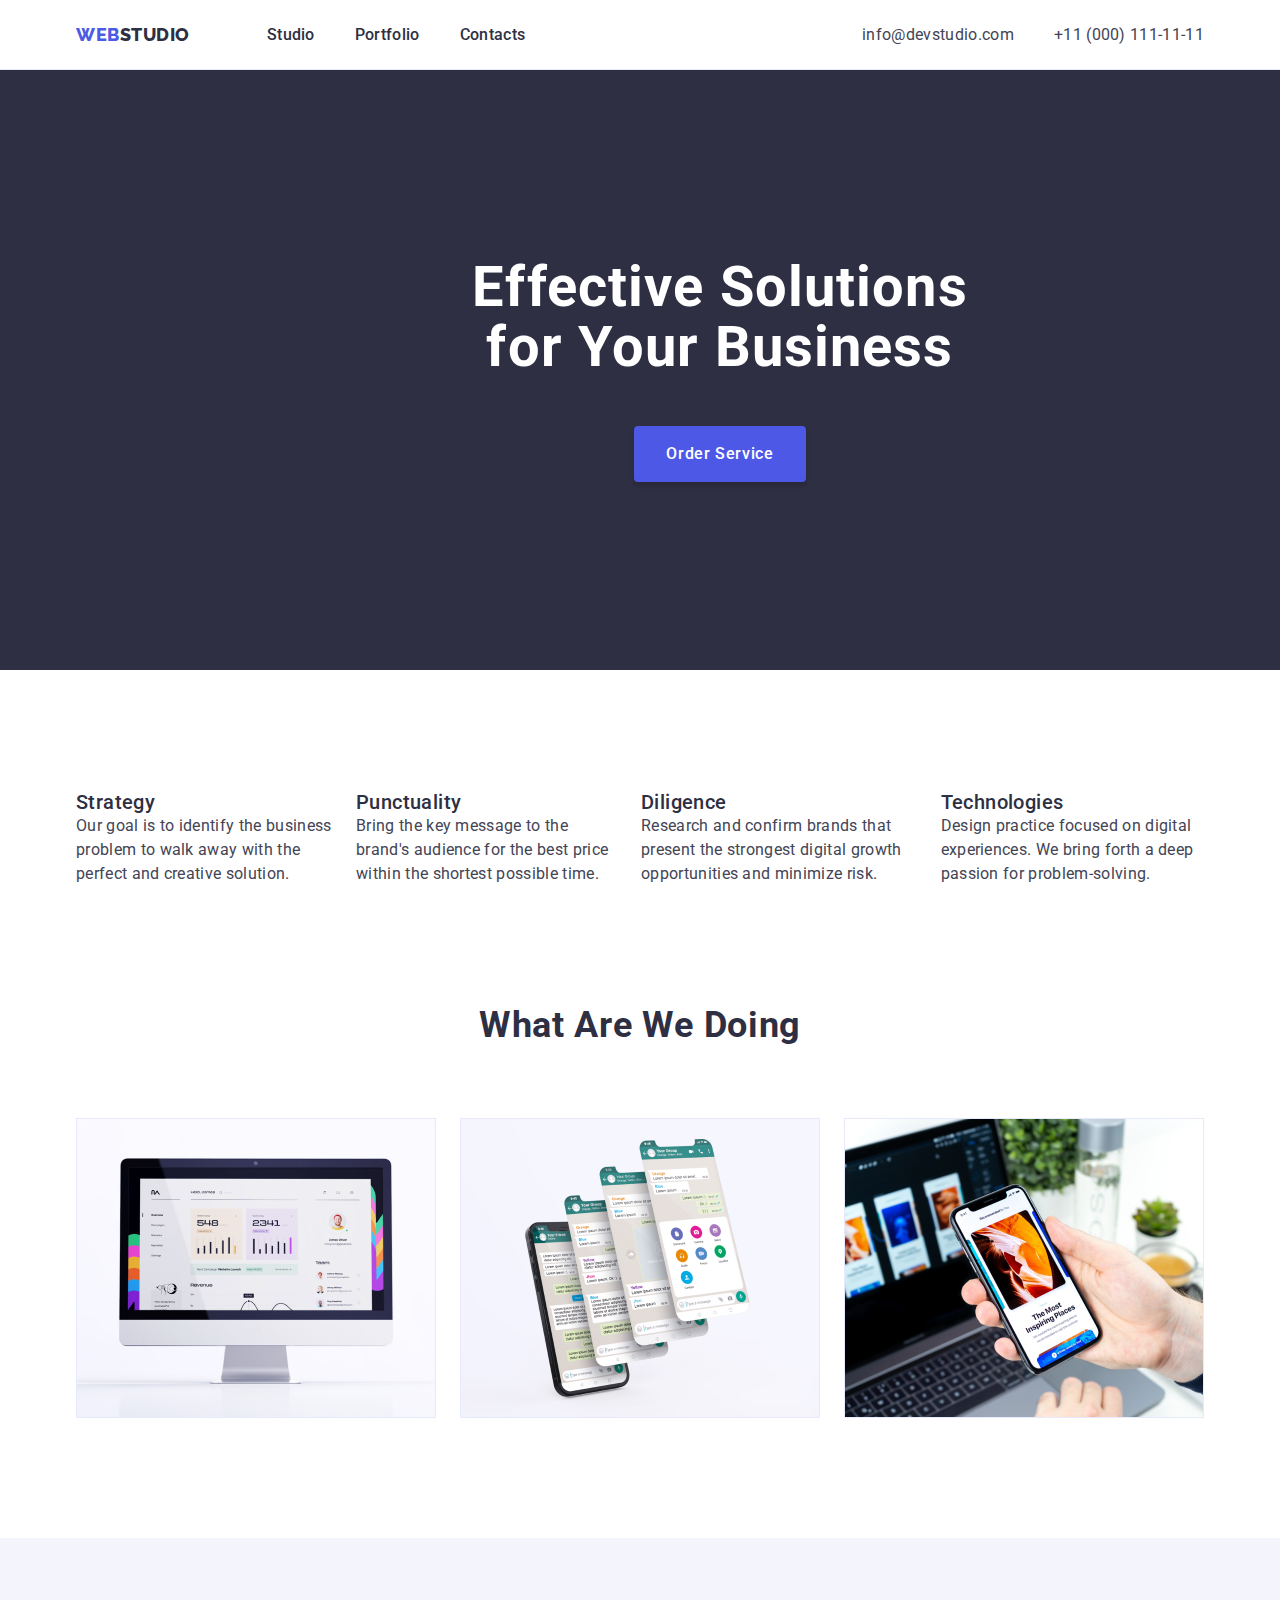
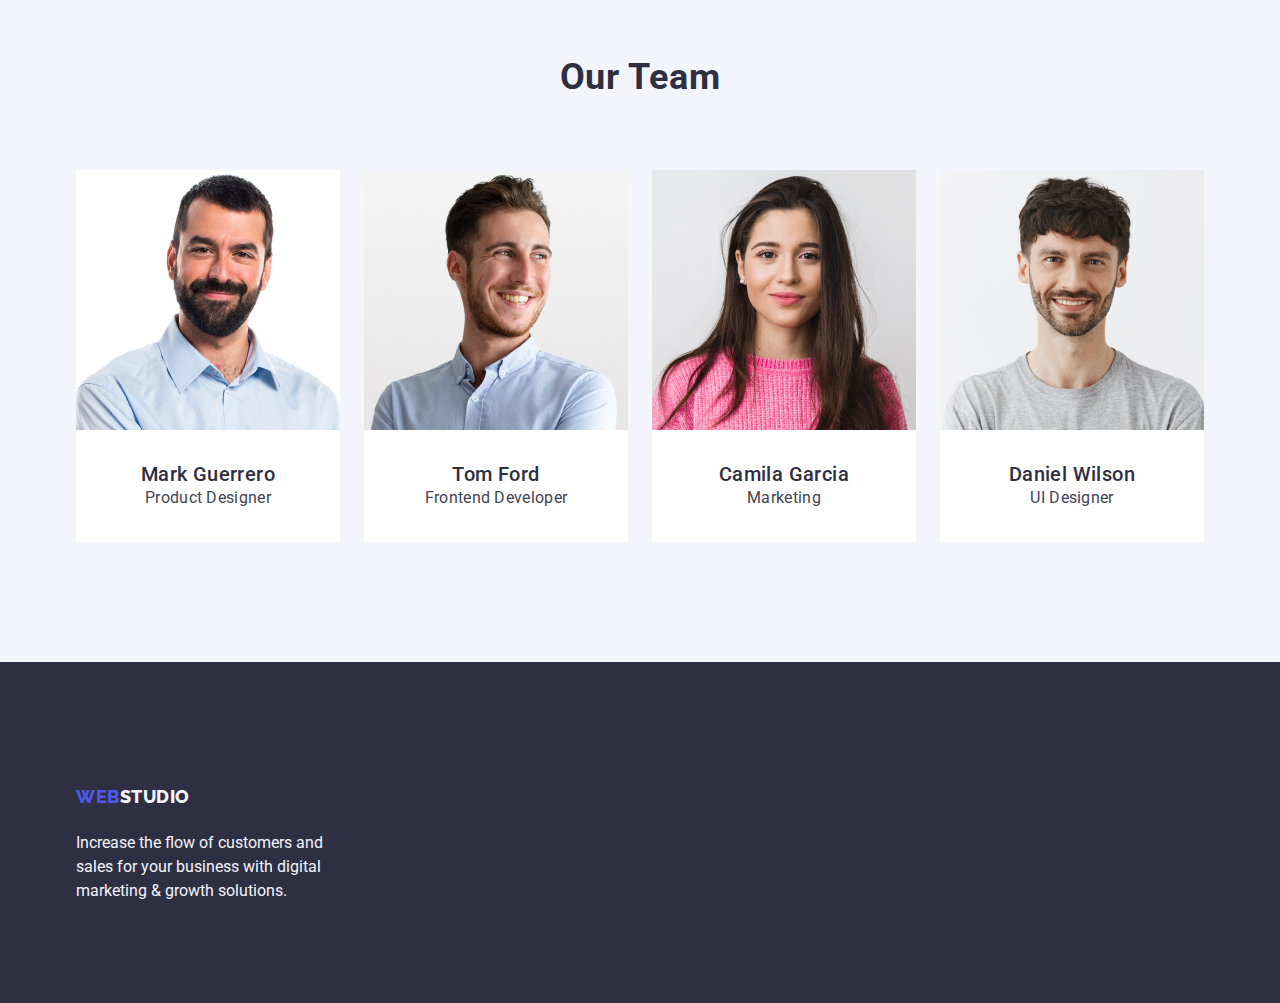
==== index.html @ 8689a5c1 "Initial commit" ====
<!DOCTYPE html>
<html lang="en">
  <head>
    <meta charset="UTF-8" />
    <meta http-equiv="X-UA-Compatible" content="IE=edge" />
    <meta name="viewport" content="width=device-width, initial-scale=1.0" />
    <title>Studio</title>
    <link
      rel="stylesheet"
      href="https://cdn.jsdelivr.net/npm/modern-normalize@1.1.0/modern-normalize.min.css"
    />
    <link rel="stylesheet" href="./css/styles.css" />
    <link rel="preconnect" href="https://fonts.googleapis.com" />
    <link rel="preconnect" href="https://fonts.gstatic.com" crossorigin />
    <link
      href="https://fonts.googleapis.com/css2?family=Raleway:wght@800&family=Roboto:wght@400;500;700;900&display=swap"
      rel="stylesheet"
    />
    <link
      rel="stylesheet"
      href="https://cdn.jsdelivr.net/npm/modern-normalize@1.1.0/modern-normalize.min.css"
    />
  </head>
  <body class="page">
    <!-- Хедер -->
    <header class="header">
      <div class="container page-header-container">
        <nav class="nav">
          <a class="logo link" href="./index.html">Web<span>Studio</span></a>

          <ul class="menu list">
            <li class="menu-item">
              <a class="link" href="./index.html">Studio</a>
            </li>
            <li class="menu-item">
              <a class="link" href="./portfolio.html">Portfolio</a>
            </li>
            <li class="menu-item">
              <a class="link" href="">Contacts</a>
            </li>
          </ul>
        </nav>

        <address class="address">
          <ul class="list address-list">
            <li class="address-link">
              <a class="link" href="mailto:info@devstudio.com"
                >info@devstudio.com</a
              >
            </li>
            <li class="address-link">
              <a class="link" href="tel:+110001111111">+11 (000) 111-11-11</a>
            </li>
          </ul>
        </address>
      </div>
    </header>

    <main>
      <!-- Герой -->
      <section class="hero">
        <div class="container">
          <h1 class="title hero-title">
            Effective Solutions for Your Business
          </h1>
          <button class="btn-hero" type="button">Order Service</button>
        </div>
      </section>
      <!-- мета та можливості -->
      <section class="description section">
        <div class="container">
          <h2 class="description-title" hidden>description site</h2>
          <ul class="list description-list">
            <li class="description-item">
              <h3 class="description-subtitle">Strategy</h3>
              <p class="description-text">
                Our goal is to identify the business problem to walk away with
                the perfect and creative solution.
              </p>
            </li>
            <li class="description-item">
              <h3 class="description-subtitle">Punctuality</h3>
              <p class="description-text">
                Bring the key message to the brand's audience for the best price
                within the shortest possible time.
              </p>
            </li>
            <li class="description-item">
              <h3 class="description-subtitle">Diligence</h3>
              <p class="description-text">
                Research and confirm brands that present the strongest digital
                growth opportunities and minimize risk.
              </p>
            </li>
            <li class="description-item">
              <h3 class="description-subtitle">Technologies</h3>
              <p class="description-text">
                Design practice focused on digital experiences. We bring forth a
                deep passion for problem-solving.
              </p>
            </li>
          </ul>
        </div>
      </section>
      <!-- Що робить сайт -->
      <section class="features section">
        <div class="container">
          <h2 class="features-title">What are we doing</h2>
          <ul class="features-list list">
            <li class="features-item">
              <img
                src="./images/Rectangle71.jpg"
                alt="Rectangle71"
                width="360"
                height="300"
              />
            </li>
            <li class="features-item">
              <img
                src="./images/Rectangle71(1).jpg"
                alt="Rectangle71(1)"
                width="360"
                height="300"
              />
            </li>
            <li class="features-item">
              <img
                src="./images/Rectangle71(2).jpg"
                alt="Rectangle71(2)"
                width="360"
                height="300"
              />
            </li>
          </ul>
        </div>
      </section>
      <!-- команда -->
      <section class="team section">
        <div class="container">
          <h2 class="team-title">Our Team</h2>
          <ul class="team-list list">
            <li class="team-item">
              <img src="./images/img.jpg" alt="img" width="264" height="260" />
              <div class="inner-team">
                <h3 class="team-subtitle">Mark Guerrero</h3>
                <p class="team-text">Product Designer</p>
              </div>
            </li>
            <li class="team-item">
              <img
                src="./images/img(1).jpg"
                alt="img(1)"
                width="264"
                height="260"
              />
              <div class="inner-team">
                <h3 class="team-subtitle">Tom Ford</h3>
                <p class="team-text">Frontend Developer</p>
              </div>
            </li>
            <li class="team-item">
              <img
                src="./images/img(2).jpg"
                alt="img(2)"
                width="264"
                height="260"
              />
              <div class="inner-team">
                <h3 class="team-subtitle">Camila Garcia</h3>
                <p class="team-text">Marketing</p>
              </div>
            </li>
            <li class="team-item">
              <img
                src="./images/img(3).jpg"
                alt="img(3)"
                width="264"
                height="260"
              />
              <div class="inner-team">
                <h3 class="team-subtitle">Daniel Wilson</h3>
                <p class="team-text">UI Designer</p>
              </div>
            </li>
          </ul>
        </div>
      </section>
    </main>
    <!-- Футер -->
    <footer class="footer">
      <div class="container">
        <a href="./index.html" class="link logo"
          >Web<span class="logo-span">Studio</span></a
        >
        <p class="footer-text">
          Increase the flow of customers and sales for your business with
          digital marketing & growth solutions.
        </p>
      </div>
    </footer>
  </body>
</html>
---- css/styles.css ----
:root {
--IRIS: #4D5AE5 ;
--OCEAN: #404BBF ;
--NAVY-BLUE: #2E2F42 ;
--GREEN: #31D0AA ;
--SLATE: #434455 ;
--LIGHT-SLATE: #8E8F99 ;
--cornflower: #E7E9FC ;
--CLOUD: #F4F4FD ;
--GREY: #2E2F42 ;
--WHITE: #FFFFFF ;
--Dairy: #FCFCFC ;
--background-color: #E5E5E5;
}
h1,
h2,
h3,
h4,
p{
margin-top: 0;
margin-bottom: 0;
}
ol,ul {
    margin-top: 0;
    margin-bottom: 0;
    padding-left: 0;
}
img{
    display: block;
}
.list {
    list-style: none;
}
.link {
    text-decoration: none;
}
.page {
    background-color: #E5E5E5;
    font-family: "Roboto", sans-serif;
    color: var(--SLATE)
    
}
a {
    text-decoration: none
}
button {
    cursor: pointer;
}
.container {
    width: 1158px;
    margin-left: auto;
    margin-right: auto;
    padding-left: 15px;
    padding-right: 15px;
}

/*------------------- Хедер---------------------------- */
.page-header-container {
display: flex;
align-items: center;

}
.header {
    background-color: var(--WHITE);
}

.logo {
margin-right: 77px;
padding-top: 24px;
padding-bottom: 24px;

    color: var(--IRIS);
    font-family: "Raleway", sans-serif ;
    font-weight: 800 ;
    font-size: 18px ;
    line-height: 1.17 ;
    letter-spacing: 0.03em ;
    text-transform: uppercase ;
    text-decoration: none;    
}
.logo > span {
    color: var(--NAVY-BLUE)
}
.header {
    border-bottom-width: 1px;
        border-bottom-style: solid;
        border-bottom-color: hsla(234, 78%, 95%, 1);
}

/*---------------------Nav-------------------------- */ 

.nav {
display: flex;
align-items: center;
}
.nav > .list .link {
    font-weight: 500 ;
    font-size: 16px ;
    line-height: 1.5 ;
    letter-spacing: 0.02em ;
    color: var(--NAVY-BLUE) ;
} 


.nav > .list .link:hover,
.nav > .list .link:focus {
    color: var(--OCEAN);
}
.menu {
    display: flex;
}
.menu-item:not(:first-child) {
margin-left: 40px;
}
/*----------------------- ADRESS ------------------*/
.address {
    font-style: normal;
   
}
.address > .list {
    display: flex;
}

.address-list .link:hover,
.address-list .link:focus {
    color: var(--OCEAN);
}
.address-list .link {
font-size: 16px ;
line-height: 1.5 ;
letter-spacing: 0.02em ;
color: var(--SLATE);
}
.address {
    margin-left: auto;
}
.address-link:not(:last-child) {
    margin-right: 40px;
}
/* ---------------------------MAIN ---------------------*/
.hero {
    background-color: var(--WHITE) ;
    color: var(--WHITE) ; 
}
.hero > .container {
    display: flex;
flex-direction: column;
width: 1440px;
    height: 600px;
    padding-bottom: 188px;
    padding-top: 188px;
    background-color: var(--NAVY-BLUE)
}
.hero-title {
    font-size: 56px ;
    line-height: 1.07 ; 
    text-align: center ;
    letter-spacing: 0.02em
}

.btn-hero {
border-radius: 4px;
padding: 16px 32px;

    font-weight: 500 ;
    font-size: 16px ;
    line-height: 1.5 ;
    letter-spacing: 0.04em ;
    color: var(--WHITE);
    background-color: hsla(235, 75%, 60%, 1);
    box-shadow: 0px 4px 4px rgba(0, 0, 0, 0.15);
border: none;
}


.btn-hero:hover,
.btn-hero:focus {
   background-color: var(--OCEAN);
}

.btn-hero {
    margin-right: auto;
    margin-left: auto;
    margin-top: 48px ;
    /* margin-bottom: 188px;
     */
}
.title {
    margin-right: auto;
        margin-left: auto;
        width: 496px;
} 
/* ------------------description -----------------------*/
.description, .features {
    background-color: var(--WHITE);
}
.description-subtitle {
    font-weight: 500 ;
    font-size: 20px ;
    line-height: 1.2 ;
    letter-spacing: 0.02em ;
    color: var(--GREY);
}
.description-text {
    letter-spacing: 0.02em ;
    font-size: 16px;
    line-height: 1.5;
    color: var(--SLATE);
}
.description > .container {
    display: flex;
}

.description-list {
    display: flex;
}
.description-item:not(:last-child) {
    margin-right: 24px;
}
.description{
    padding-top: 120px;
}
/* ----------------------------features --------------------*/
.features-title, .team-title {
    text-align: center ;
    font-size: 36px ;
    line-height: 1.11 ;
    letter-spacing: 0.02em ;
    text-transform: capitalize ;
    color: var(--GREY);
}

.features-title {
    margin-bottom: 72px;
}
.features-item:not(:last-child) {
    margin-right: 24px;
}
.features-list {
    display: flex;
}
.features {
    padding-top: 120px;
        padding-bottom: 120px;
}
/* -------------------------Team ---------------------------*/
.team {
    background-color: var(--CLOUD);
}
.team-subtitle {
    font-weight: 500 ;
    font-size: 20px ;
    line-height: 1.2 ;
    letter-spacing: 0.02em ;
    color: var(--GREY);
}
.team-text {
    letter-spacing: 0.02em;
    font-size: 16px;
    line-height: 1.5;
color: var(--SLATE);
}

.team-list {
    display: flex;
    justify-content: space-between;
    flex-wrap: wrap;
}

.team-title {
    margin-bottom: 72px;
}
.team-list {
 
}

.team-item {
    background-color: var(--WHITE);
}
.team-subtitle, .team-text {
    text-align: center;
}
.team {
    padding-top: 120px;
        padding-bottom: 120px;        
}
.inner-team {
    display: flex;
    flex-direction: column;
    margin: 32px 16px;
}
/*------------------------- Footer----------------------- */    
.footer {
    background-color: var(--NAVY-BLUE)
}
.footer span {
    color: #F4F4FD;
}
.footer-text {
   
    font-size: 16px;
        line-height: 1.5;
        color: #F4F4FD ;
}
.footer > .container {
    display: flex;
    flex-direction: column;
   padding-top: 100px;
   padding-bottom: 100px;
    
}
.footer-text {
    width: 264px;
}

/* ------------------PROJECT PORTFOLIO -------------------*/
.filter-list {
    list-style: none;
    font-family: "Roboto", sans-serif ;
    font-weight: 500 ;
    font-size: 16px ;
    line-height: 1.5 ;
    letter-spacing: 0.04em ;
    color:var(--IRIS) ;
    
}
.project {
    background-color:var(--WHITE);
}
.btn-filter {
    font-weight: 500;
    font-size: 16px;
    line-height: 1.5;
    letter-spacing: 0.04em;
    color: var(--IRIS);

    padding: 12px 24px;
    border-radius: 4px;
    background-color: hsla(240, 69%, 97%, 1);
    border: 1px solid hsla(234, 78%, 95%, 1);
}
.btn-filter:hover,
.btn-filter:focus{
    background-color: var(--OCEAN);
    color: var(--WHITE);
}
.project-link {
    text-decoration: none
}
.project-title {
font-weight: 500 ;
font-size: 20px ;
line-height: 1.2 ;
letter-spacing: 0.02em ;
color: var(--NAVY-BLUE);
}
.project-text {
    font-size: 16px ;
    line-height: 1.5 ;
    letter-spacing: 0.02em ;
    color: var(--SLATE);
}   
.project {
    padding-bottom: 120px;
}
/* -----------------PROJECT-LIST-FLEX--------------- */
.project-list {
    display: flex;
    flex-wrap: wrap;
    row-gap: 48px;
    column-gap: 24px;
}

.inner-project-card {
    display: flex;
    flex-direction: column;
    margin-top: 32px;
    margin-bottom: 32px;
}

.project-title {
    margin-bottom: 8px;
}
/* -----------------BTN-FILTER-FLEX--------------- */
.btn-list {
    display: flex;
justify-content: center ;
margin-bottom: 92px;
}
.btn-list-item:not(:last-child) {
    margin-right: 24px;
}

.project {
    padding-top: 96px;
}
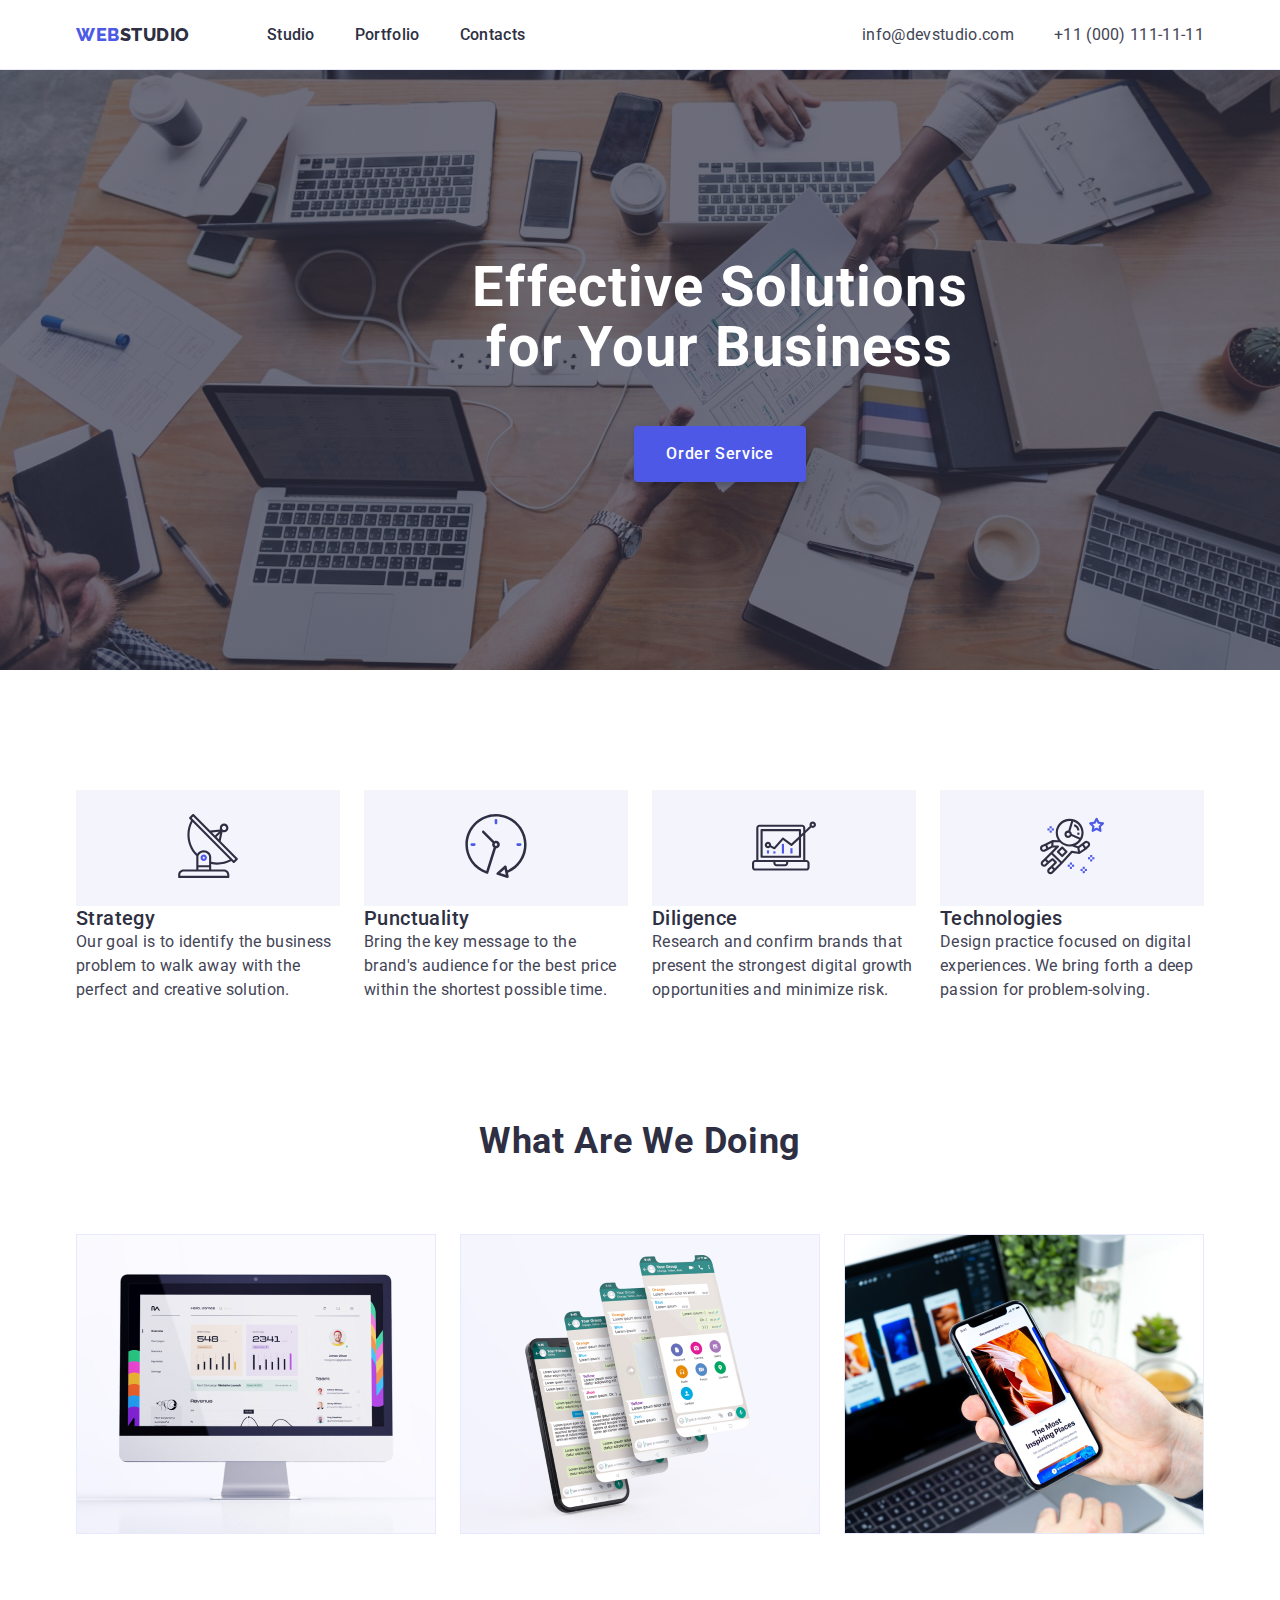
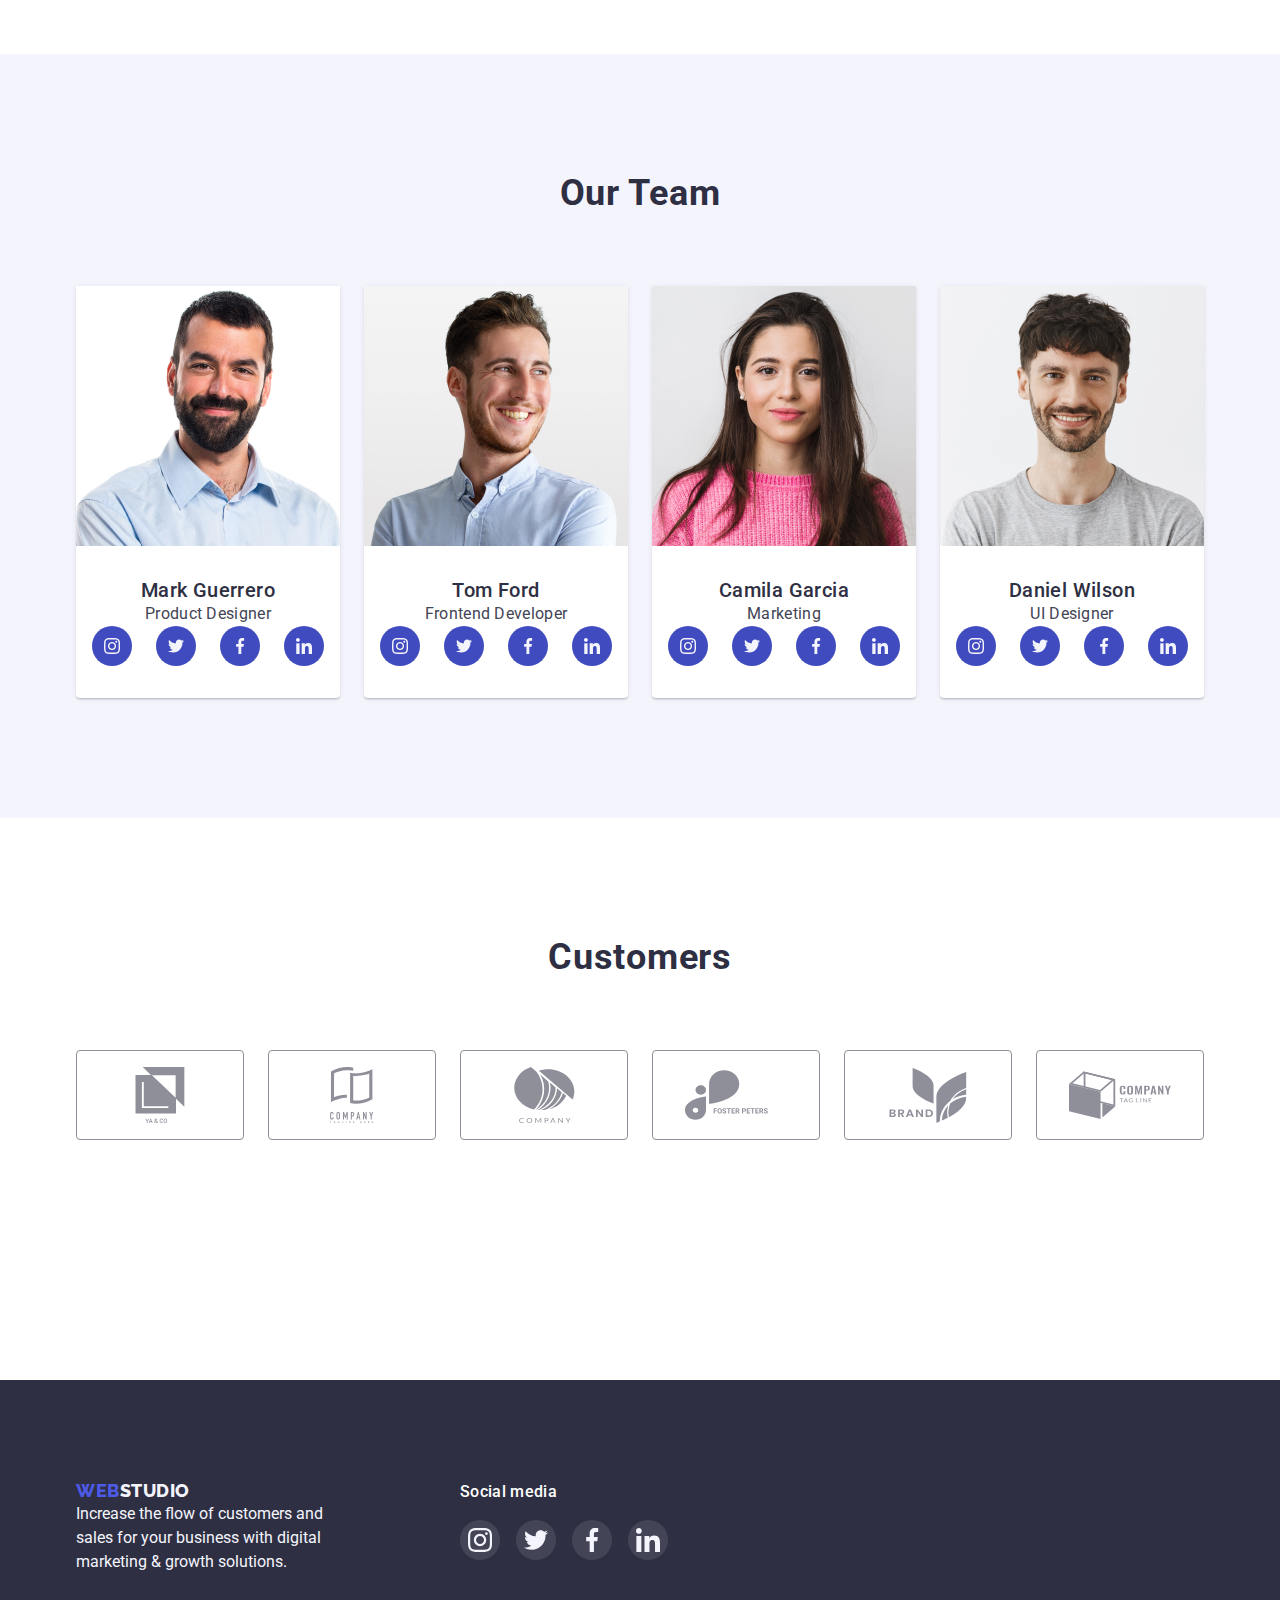
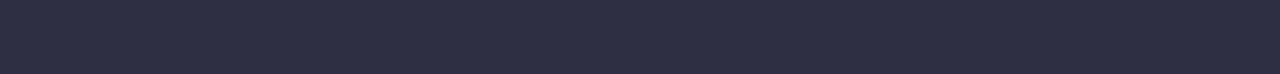
==== commit 07437361: "HW-4" ====
--- a/index.html
+++ b/index.html
@@ -72,6 +72,11 @@
           <h2 class="description-title" hidden>description site</h2>
           <ul class="list description-list">
             <li class="description-item">
+              <div class="description-svg">
+                <svg class="" width="64" height="64">
+                  <use href="./images/sprite.svg#icon-antenna"></use>
+                </svg>
+              </div>
               <h3 class="description-subtitle">Strategy</h3>
               <p class="description-text">
                 Our goal is to identify the business problem to walk away with
@@ -79,6 +84,11 @@
               </p>
             </li>
             <li class="description-item">
+              <div class="description-svg">
+                <svg class="" width="64" height="64">
+                  <use href="./images/sprite.svg#icon-clock"></use>
+                </svg>
+              </div>
               <h3 class="description-subtitle">Punctuality</h3>
               <p class="description-text">
                 Bring the key message to the brand's audience for the best price
@@ -86,6 +96,11 @@
               </p>
             </li>
             <li class="description-item">
+              <div class="description-svg">
+                <svg class="" width="64" height="64">
+                  <use href="./images/sprite.svg#icon-diagram"></use>
+                </svg>
+              </div>
               <h3 class="description-subtitle">Diligence</h3>
               <p class="description-text">
                 Research and confirm brands that present the strongest digital
@@ -93,6 +108,11 @@
               </p>
             </li>
             <li class="description-item">
+              <div class="description-svg">
+                <svg class="" width="64" height="64">
+                  <use href="./images/sprite.svg#icon-astronaut"></use>
+                </svg>
+              </div>
               <h3 class="description-subtitle">Technologies</h3>
               <p class="description-text">
                 Design practice focused on digital experiences. We bring forth a
@@ -144,6 +164,36 @@
               <div class="inner-team">
                 <h3 class="team-subtitle">Mark Guerrero</h3>
                 <p class="team-text">Product Designer</p>
+                <ul class="social-list list">
+                  <li class="social-list-item">
+                    <a href="" class="social-list-link">
+                      <svg class="social-list-icon" width="16" height="16">
+                        <use href="./images/sprite.svg#icon-instagram"></use>
+                      </svg>
+                    </a>
+                  </li>
+                  <li class="social-list-item">
+                    <a href="" class="social-list-link">
+                      <svg class="social-list-icon" width="16" height="16">
+                        <use href="./images/sprite.svg#icon-twitter"></use>
+                      </svg>
+                    </a>
+                  </li>
+                  <li class="social-list-item">
+                    <a href="" class="social-list-link">
+                      <svg class="social-list-icon" width="16" height="16">
+                        <use href="./images/sprite.svg#icon-facebook"></use>
+                      </svg>
+                    </a>
+                  </li>
+                  <li class="social-list-item">
+                    <a href="" class="social-list-link">
+                      <svg class="social-list-icon" width="16" height="16">
+                        <use href="./images/sprite.svg#icon-linkedin"></use>
+                      </svg>
+                    </a>
+                  </li>
+                </ul>
               </div>
             </li>
             <li class="team-item">
@@ -156,6 +206,36 @@
               <div class="inner-team">
                 <h3 class="team-subtitle">Tom Ford</h3>
                 <p class="team-text">Frontend Developer</p>
+                <ul class="social-list list">
+                  <li class="social-list-item">
+                    <a href="" class="social-list-link">
+                      <svg class="social-list-icon" width="16" height="16">
+                        <use href="./images/sprite.svg#icon-instagram"></use>
+                      </svg>
+                    </a>
+                  </li>
+                  <li class="social-list-item">
+                    <a href="" class="social-list-link">
+                      <svg class="social-list-icon" width="16" height="16">
+                        <use href="./images/sprite.svg#icon-twitter"></use>
+                      </svg>
+                    </a>
+                  </li>
+                  <li class="social-list-item">
+                    <a href="" class="social-list-link">
+                      <svg class="social-list-icon" width="16" height="16">
+                        <use href="./images/sprite.svg#icon-facebook"></use>
+                      </svg>
+                    </a>
+                  </li>
+                  <li class="social-list-item">
+                    <a href="" class="social-list-link">
+                      <svg class="social-list-icon" width="16" height="16">
+                        <use href="./images/sprite.svg#icon-linkedin"></use>
+                      </svg>
+                    </a>
+                  </li>
+                </ul>
               </div>
             </li>
             <li class="team-item">
@@ -168,6 +248,36 @@
               <div class="inner-team">
                 <h3 class="team-subtitle">Camila Garcia</h3>
                 <p class="team-text">Marketing</p>
+                <ul class="social-list list">
+                  <li class="social-list-item">
+                    <a href="" class="social-list-link">
+                      <svg class="social-list-icon" width="16" height="16">
+                        <use href="./images/sprite.svg#icon-instagram"></use>
+                      </svg>
+                    </a>
+                  </li>
+                  <li class="social-list-item">
+                    <a href="" class="social-list-link">
+                      <svg class="social-list-icon" width="16" height="16">
+                        <use href="./images/sprite.svg#icon-twitter"></use>
+                      </svg>
+                    </a>
+                  </li>
+                  <li class="social-list-item">
+                    <a href="" class="social-list-link">
+                      <svg class="social-list-icon" width="16" height="16">
+                        <use href="./images/sprite.svg#icon-facebook"></use>
+                      </svg>
+                    </a>
+                  </li>
+                  <li class="social-list-item">
+                    <a href="" class="social-list-link">
+                      <svg class="social-list-icon" width="16" height="16">
+                        <use href="./images/sprite.svg#icon-linkedin"></use>
+                      </svg>
+                    </a>
+                  </li>
+                </ul>
               </div>
             </li>
             <li class="team-item">
@@ -180,7 +290,87 @@
               <div class="inner-team">
                 <h3 class="team-subtitle">Daniel Wilson</h3>
                 <p class="team-text">UI Designer</p>
-              </div>
+                <ul class="social-list list">
+                  <li class="social-list-item">
+                    <a href="" class="social-list-link">
+                      <svg class="social-list-icon" width="16" height="16">
+                        <use href="./images/sprite.svg#icon-instagram"></use>
+                      </svg>
+                    </a>
+                  </li>
+                  <li class="social-list-item">
+                    <a href="" class="social-list-link">
+                      <svg class="social-list-icon" width="16" height="16">
+                        <use href="./images/sprite.svg#icon-twitter"></use>
+                      </svg>
+                    </a>
+                  </li>
+                  <li class="social-list-item">
+                    <a href="" class="social-list-link">
+                      <svg class="social-list-icon" width="16" height="16">
+                        <use href="./images/sprite.svg#icon-facebook"></use>
+                      </svg>
+                    </a>
+                  </li>
+                  <li class="social-list-item">
+                    <a href="" class="social-list-link">
+                      <svg class="social-list-icon" width="16" height="16">
+                        <use href="./images/sprite.svg#icon-linkedin"></use>
+                      </svg>
+                    </a>
+                  </li>
+                </ul>
+              </div>
+            </li>
+          </ul>
+        </div>
+      </section>
+      <!-- CUSTOMERS -->
+      <section class="section customers-section">
+        <div class="container">
+          <h2 class="customers-title">Customers</h2>
+          <ul class="customers-list list">
+            <li class="customers-item">
+              <a href="" class="customers-link">
+                <svg class="customers-icon" width="104" height="56">
+                  <use href="./images/sprite.svg#icon-group"></use>
+                </svg>
+              </a>
+            </li>
+            <li class="customers-item">
+              <a href="" class="customers-link">
+                <svg class="customers-icon" width="104" height="56">
+                  <use href="./images/sprite.svg#icon-group-1"></use>
+                </svg>
+              </a>
+            </li>
+            <li class="customers-item">
+              <a href="" class="customers-link">
+                <svg class="customers-icon" width="104" height="56">
+                  <use href="./images/sprite.svg#icon-group-2"></use>
+                </svg>
+              </a>
+            </li>
+            <li class="customers-item">
+              <a href="" class="customers-link">
+                <svg class="customers-icon" width="104" height="56">
+                  <use href="./images/sprite.svg#icon-group-3"></use>
+                </svg>
+              </a>
+            </li>
+            <li class="customers-item">
+              <a href="" class="customers-link">
+                <svg class="customers-icon" width="104" height="56">
+                  <use href="./images/sprite.svg#icon-group-4"></use>
+                </svg>
+              </a>
+            </li>
+            <li class="customers-item">
+              <a href="" class="customers-link">
+                <svg class="customers-icon" width="104" height="56">
+                  <use href="./images/sprite.svg#icon-group-5"></use>
+                </svg>
+              </a>
             </li>
           </ul>
         </div>
@@ -189,13 +379,49 @@
     <!-- Футер -->
     <footer class="footer">
       <div class="container">
-        <a href="./index.html" class="link logo"
-          >Web<span class="logo-span">Studio</span></a
-        >
-        <p class="footer-text">
-          Increase the flow of customers and sales for your business with
-          digital marketing & growth solutions.
-        </p>
+        <div class="footer-post">
+          <a href="./index.html" class="link logo"
+            >Web<span class="logo-span">Studio</span></a
+          >
+          <p class="footer-text">
+            Increase the flow of customers and sales for your business with
+            digital marketing & growth solutions.
+          </p>
+        </div>
+
+        <div>
+          <h3 class="footer-subtitle">Social media</h3>
+          <ul class="footer-social-list list">
+            <li class="footer-social-item">
+              <a href="" class="footer-social-link">
+                <svg class="footer-social-logo" width="24px" height="24px">
+                  <use href="./images/sprite.svg#icon-instagram"></use>
+                </svg>
+              </a>
+            </li>
+            <li class="footer-social-item">
+              <a href="" class="footer-social-link">
+                <svg class="footer-social-logo" width="24px" height="24px">
+                  <use href="./images/sprite.svg#icon-twitter"></use>
+                </svg>
+              </a>
+            </li>
+            <li class="footer-social-item">
+              <a href="" class="footer-social-link">
+                <svg class="footer-social-logo" width="24px" height="24px">
+                  <use href="./images/sprite.svg#icon-facebook"></use>
+                </svg>
+              </a>
+            </li>
+            <li class="footer-social-item">
+              <a href="" class="footer-social-link">
+                <svg class="footer-social-logo" width="24px" height="24px">
+                  <use href="./images/sprite.svg#icon-linkedin"></use>
+                </svg>
+              </a>
+            </li>
+          </ul>
+        </div>
       </div>
     </footer>
   </body>
--- a/css/styles.css
+++ b/css/styles.css
@@ -84,8 +84,8 @@
 }
 .header {
     border-bottom-width: 1px;
-        border-bottom-style: solid;
-        border-bottom-color: hsla(234, 78%, 95%, 1);
+    border-bottom-style: solid;
+    border-bottom-color: hsla(234, 78%, 95%, 1);
 }
 
 /*---------------------Nav-------------------------- */ 
@@ -139,18 +139,24 @@
     margin-right: 40px;
 }
 /* ---------------------------MAIN ---------------------*/
+/* --------------------HERO--------------- */
 .hero {
     background-color: var(--WHITE) ;
     color: var(--WHITE) ; 
 }
 .hero > .container {
     display: flex;
-flex-direction: column;
-width: 1440px;
+    flex-direction: column;
+    
+    width: 1440px;
     height: 600px;
     padding-bottom: 188px;
     padding-top: 188px;
-    background-color: var(--NAVY-BLUE)
+    
+    background-color: var(--NAVY-BLUE);
+    background-image: linear-gradient(rgba(46, 47, 66, 0.7), rgba(46, 47, 66, 0.7)), url(../images/people-office\ .jpg);
+    background-size: cover;
+
 }
 .hero-title {
     font-size: 56px ;
@@ -168,9 +174,14 @@
     line-height: 1.5 ;
     letter-spacing: 0.04em ;
     color: var(--WHITE);
+
     background-color: hsla(235, 75%, 60%, 1);
     box-shadow: 0px 4px 4px rgba(0, 0, 0, 0.15);
-border: none;
+    border: none;
+
+    margin-right: auto;
+    margin-left: auto;
+    margin-top: 48px;
 }
 
 
@@ -179,18 +190,13 @@
    background-color: var(--OCEAN);
 }
 
-.btn-hero {
+
+.title {
     margin-right: auto;
     margin-left: auto;
-    margin-top: 48px ;
-    /* margin-bottom: 188px;
-     */
-}
-.title {
-    margin-right: auto;
-        margin-left: auto;
-        width: 496px;
+    width: 496px;
 } 
+
 /* ------------------description -----------------------*/
 .description, .features {
     background-color: var(--WHITE);
@@ -221,8 +227,15 @@
 .description{
     padding-top: 120px;
 }
+.description-svg {
+    background-color: var(--CLOUD);
+   padding-left: 100px;
+   padding-right: 100px;
+   padding-top: 24px;
+   padding-bottom: 24px;
+}
 /* ----------------------------features --------------------*/
-.features-title, .team-title {
+.features-title, .team-title, .customers-title {
     text-align: center ;
     font-size: 36px ;
     line-height: 1.11 ;
@@ -277,6 +290,8 @@
 
 .team-item {
     background-color: var(--WHITE);
+    box-shadow: 0px 1px 6px rgba(46, 47, 66, 0.08), 0px 1px 1px rgba(46, 47, 66, 0.16), 0px 2px 1px rgba(46, 47, 66, 0.08);
+    border-radius: 0px 0px 4px 4px;
 }
 .team-subtitle, .team-text {
     text-align: center;
@@ -288,13 +303,59 @@
 .inner-team {
     display: flex;
     flex-direction: column;
-    margin: 32px 16px;
-}
+    padding: 32px 16px;
+}
+.social-list {
+    display: flex;
+    gap: 24px;
+    justify-content: center;
+}
+
+
+.social-list-link {
+    width: 40px;
+    height: 40px;
+    background-color: var(--OCEAN);
+    border-radius: 50%;  
+    display: flex;
+    justify-content: center;
+    align-items: center; 
+}
+/* -----------------CUSTOMERS----------------------- */
+.customers-section {
+    background-color: var(--WHITE);
+    padding-bottom: 120px;
+    padding-top: 120px;
+}
+
+.customers-title {
+    margin-bottom: 72px;
+}
+
+.customers-list {
+    display: flex;
+    justify-content: center;
+    gap: 24px;
+    margin-bottom: 120px;
+}
+
+.customers-link {
+    border: 1px solid rgba(142, 143, 153, 1);
+    border-radius: 4px;
+    padding: 16px 32px;
+    display: flex;
+}
+.customers-item {
+    width: calc((100% - 120px) / 6);
+}
+
 /*------------------------- Footer----------------------- */    
 .footer {
-    background-color: var(--NAVY-BLUE)
-}
-.footer span {
+    background-color: var(--NAVY-BLUE);
+    padding-top: 100px;
+    padding-bottom: 100px;
+}
+.footer .logo-span {
     color: #F4F4FD;
 }
 .footer-text {
@@ -305,13 +366,33 @@
 }
 .footer > .container {
     display: flex;
-    flex-direction: column;
-   padding-top: 100px;
-   padding-bottom: 100px;
-    
-}
-.footer-text {
+}
+
+.footer-post {
     width: 264px;
+    margin-right: 120px;
+}
+.footer-subtitle {
+    color: var(--WHITE);
+    margin-bottom: 16px;
+    font-style: normal;
+    font-weight: 500;
+    font-size: 16px;
+    line-height: 1.5;
+    letter-spacing: 0.02em;
+}
+.footer-social-list {
+    display: flex;
+    gap: 16px;
+}
+.footer-social-link {
+    display: flex;
+    width: 40px;
+    height: 40px;
+    border-radius: 50%;
+    background-color: var(--SLATE);
+    justify-content: center;
+    align-items: center;
 }
 
 /* ------------------PROJECT PORTFOLIO -------------------*/
@@ -344,9 +425,19 @@
 .btn-filter:focus{
     background-color: var(--OCEAN);
     color: var(--WHITE);
-}
-.project-link {
-    text-decoration: none
+    box-shadow: 0px 3px 1px rgba(0, 0, 0, 0.1),
+    0px 2px 1px rgba(0, 0, 0, 0.08),
+    0px 2px 2px rgba(0, 0, 0, 0.12);
+}
+.project-list-item:hover,
+.project-link:focus {
+    border: 1px solid #F4F4FD;
+    box-shadow: 0px 1px 6px rgba(46, 47, 66, 0.08),
+    0px 1px 1px rgba(46, 47, 66, 0.16),
+    0px 2px 1px rgba(46, 47, 66, 0.08);
+}
+.inner-project-card {
+    padding-left: 16px;
 }
 .project-title {
 font-weight: 500 ;
@@ -364,6 +455,12 @@
 .project {
     padding-bottom: 120px;
 }
+.project-list-item {
+    border: 1px solid #E7E9FC;
+}
+.project-list img {
+    max-width: 100%
+}
 /* -----------------PROJECT-LIST-FLEX--------------- */
 .project-list {
     display: flex;
@@ -372,16 +469,21 @@
     column-gap: 24px;
 }
 
+.project-list li {
+    width: calc((100% - 48px) / 3);
+}
+
 .inner-project-card {
     display: flex;
     flex-direction: column;
-    margin-top: 32px;
-    margin-bottom: 32px;
+    padding-top: 32px;
+    padding-bottom: 32px;
 }
 
 .project-title {
     margin-bottom: 8px;
 }
+
 /* -----------------BTN-FILTER-FLEX--------------- */
 .btn-list {
     display: flex;
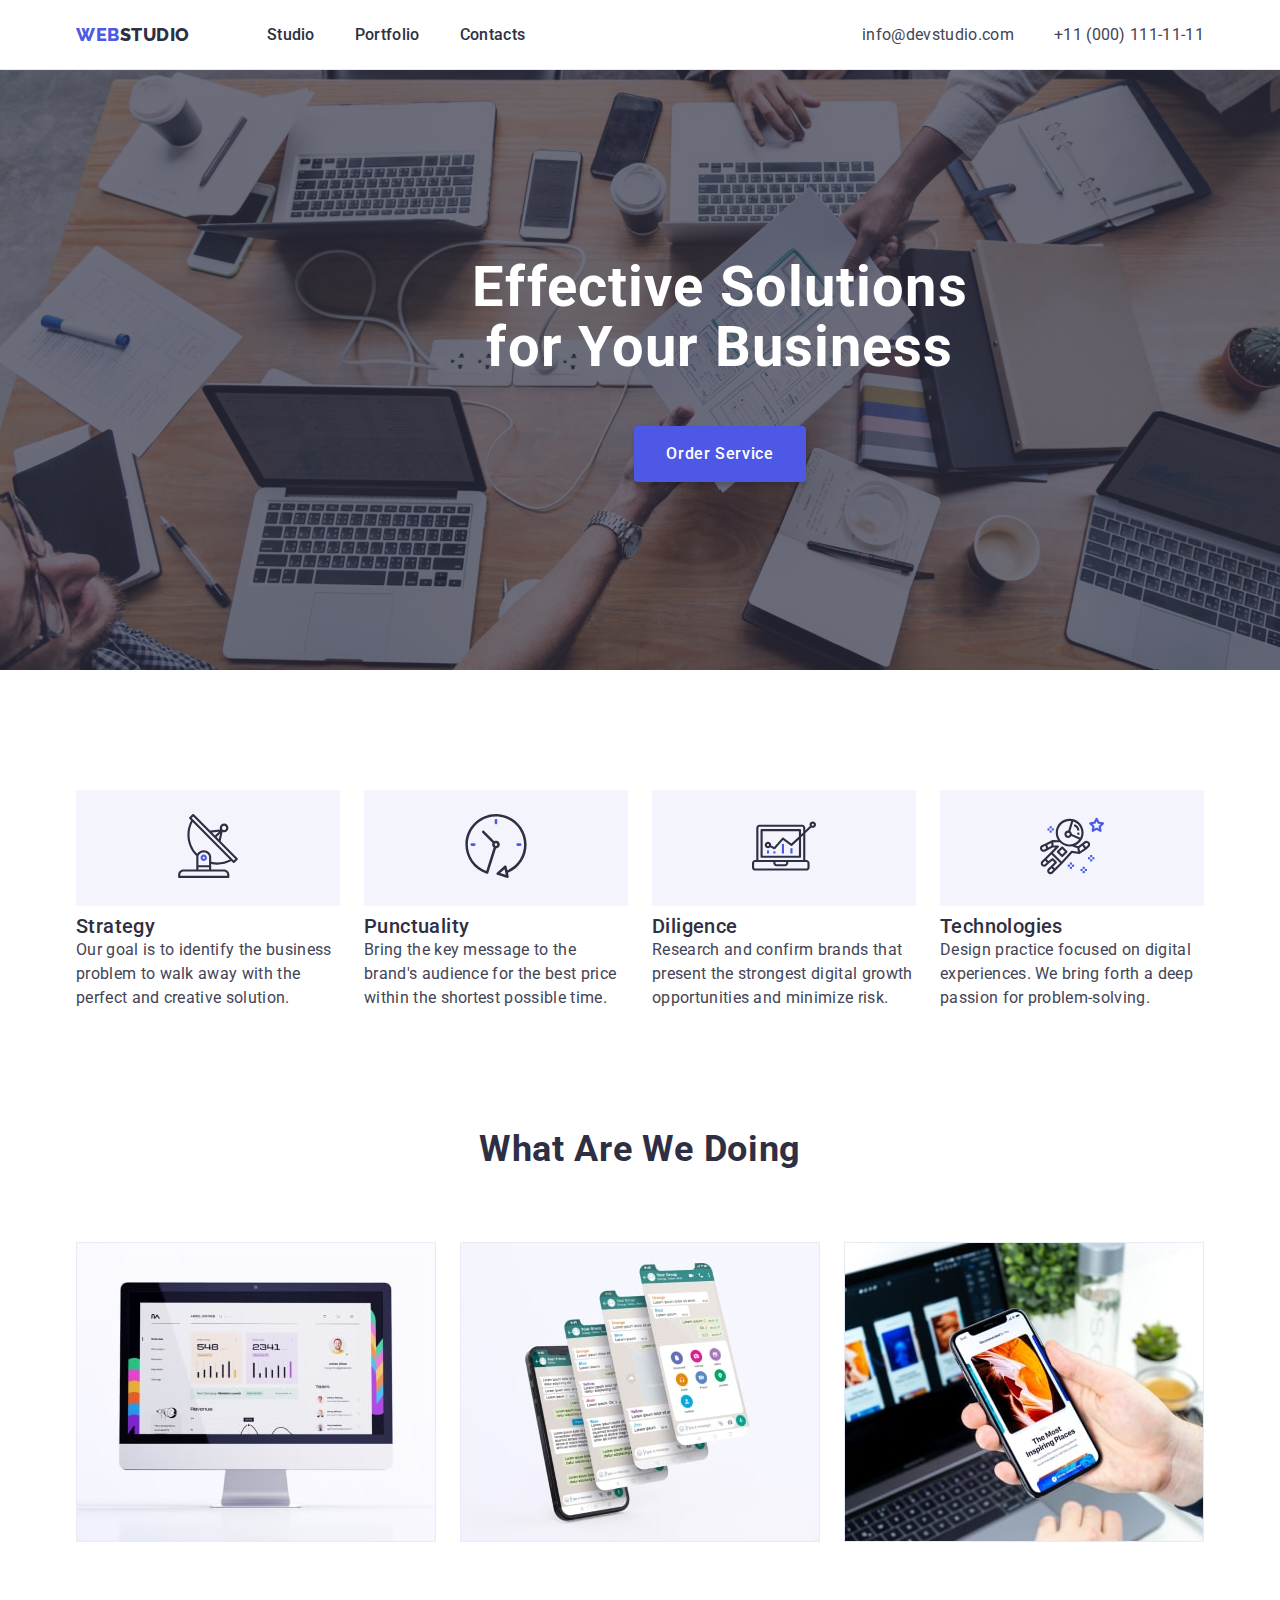
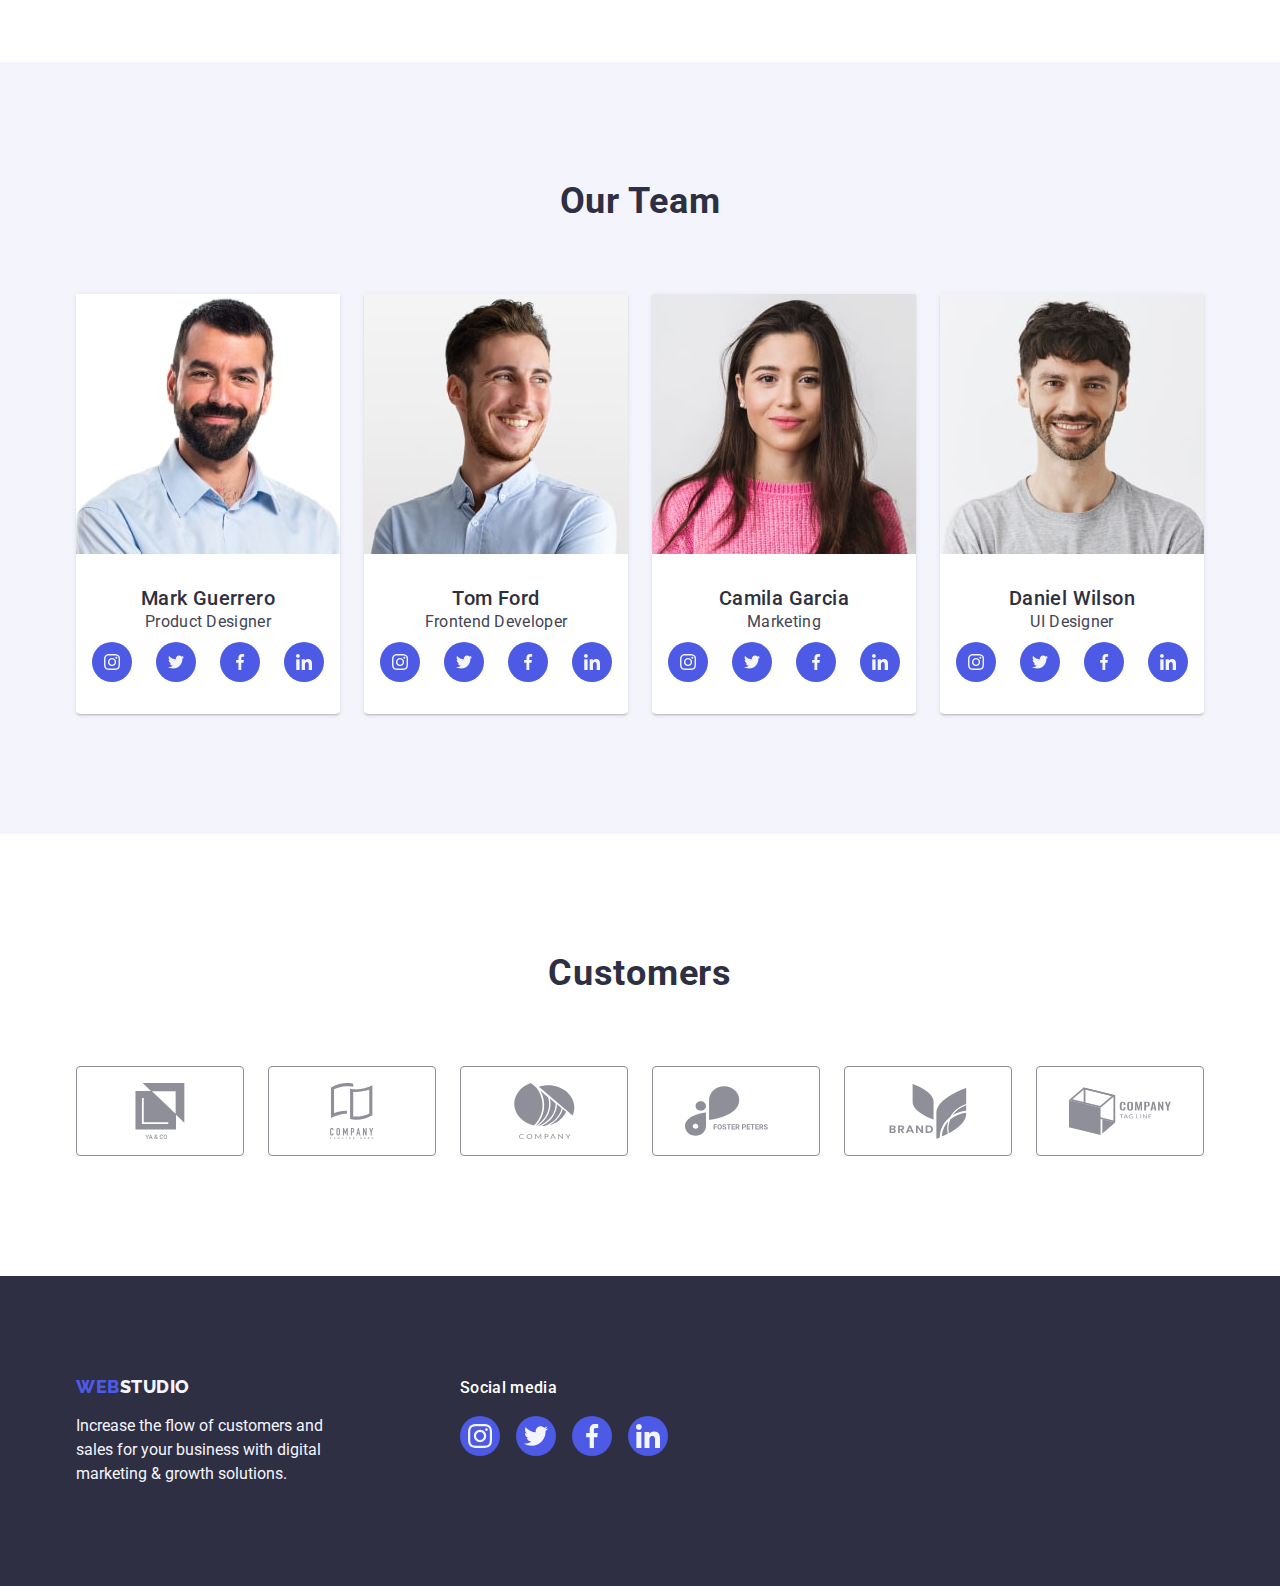
==== commit 4ec17a40: "hw-4" ====
--- a/index.html
+++ b/index.html
@@ -380,7 +380,7 @@
     <footer class="footer">
       <div class="container">
         <div class="footer-post">
-          <a href="./index.html" class="link logo"
+          <a href="./index.html" class="link logo footer-logo"
             >Web<span class="logo-span">Studio</span></a
           >
           <p class="footer-text">
--- a/css/styles.css
+++ b/css/styles.css
@@ -234,6 +234,13 @@
    padding-top: 24px;
    padding-bottom: 24px;
 }
+.description-svg {
+    margin-bottom: 8px;
+}
+.description-svg:hover,
+.description-svg:focus {
+    box-shadow: 0px 4px 4px rgba(0, 0, 0, 0.25);
+}
 /* ----------------------------features --------------------*/
 .features-title, .team-title, .customers-title {
     text-align: center ;
@@ -272,7 +279,8 @@
     letter-spacing: 0.02em;
     font-size: 16px;
     line-height: 1.5;
-color: var(--SLATE);
+    color: var(--SLATE);
+    margin-bottom: 8px;
 }
 
 .team-list {
@@ -310,16 +318,19 @@
     gap: 24px;
     justify-content: center;
 }
-
-
 .social-list-link {
     width: 40px;
     height: 40px;
-    background-color: var(--OCEAN);
+    background-color: var(--IRIS);
     border-radius: 50%;  
     display: flex;
     justify-content: center;
     align-items: center; 
+}
+.social-list-link:hover,
+.social-list-link:focus {
+    box-shadow: 0px 4px 4px rgba(0, 0, 0, 0.25);
+    background-color: var(--OCEAN);
 }
 /* -----------------CUSTOMERS----------------------- */
 .customers-section {
@@ -336,7 +347,6 @@
     display: flex;
     justify-content: center;
     gap: 24px;
-    margin-bottom: 120px;
 }
 
 .customers-link {
@@ -345,8 +355,20 @@
     padding: 16px 32px;
     display: flex;
 }
+.customers-icon {
+    fill: var(--LIGHT-SLATE);
+}
 .customers-item {
     width: calc((100% - 120px) / 6);
+}
+.customers-link:hover,
+.customers-link:focus {
+    box-shadow:  4px 4px rgba(0, 0, 0, 0.25); 
+    border: 1px solid var(--OCEAN);
+}
+.customers-link:hover .customers-icon,
+.customers-link:focus .customers-icon {
+    fill: var(--OCEAN);
 }
 
 /*------------------------- Footer----------------------- */    
@@ -359,10 +381,13 @@
     color: #F4F4FD;
 }
 .footer-text {
+        margin-top: 16px;
+}
+.footer-text {
    
     font-size: 16px;
-        line-height: 1.5;
-        color: #F4F4FD ;
+    line-height: 1.5;
+    color: #F4F4FD ;
 }
 .footer > .container {
     display: flex;
@@ -390,12 +415,31 @@
     width: 40px;
     height: 40px;
     border-radius: 50%;
-    background-color: var(--SLATE);
+    background-color: var(--IRIS);
     justify-content: center;
     align-items: center;
 }
+.footer-social-link:hover,
+.footer-social-link:focus {
+    box-shadow: 0px 4px 4px rgba(0, 0, 0, 0.25);
+    background-color: var(--GREEN);
+}
 
 /* ------------------PROJECT PORTFOLIO -------------------*/
+
+.project {
+    background-color:var(--WHITE);
+    padding-bottom: 120px;
+    padding-top: 96px;
+}
+.project-title {
+font-weight: 500 ;
+font-size: 20px ;
+line-height: 1.2 ;
+letter-spacing: 0.02em ;
+color: var(--NAVY-BLUE);
+margin-bottom: 8px;
+}
 .filter-list {
     list-style: none;
     font-family: "Roboto", sans-serif ;
@@ -406,9 +450,6 @@
     color:var(--IRIS) ;
     
 }
-.project {
-    background-color:var(--WHITE);
-}
 .btn-filter {
     font-weight: 500;
     font-size: 16px;
@@ -429,6 +470,12 @@
     0px 2px 1px rgba(0, 0, 0, 0.08),
     0px 2px 2px rgba(0, 0, 0, 0.12);
 }
+.btn-list {
+    display: flex;
+justify-content: center ;
+margin-bottom: 92px;
+gap: 24px;
+}
 .project-list-item:hover,
 .project-link:focus {
     border: 1px solid #F4F4FD;
@@ -436,32 +483,19 @@
     0px 1px 1px rgba(46, 47, 66, 0.16),
     0px 2px 1px rgba(46, 47, 66, 0.08);
 }
-.inner-project-card {
-    padding-left: 16px;
-}
-.project-title {
-font-weight: 500 ;
-font-size: 20px ;
-line-height: 1.2 ;
-letter-spacing: 0.02em ;
-color: var(--NAVY-BLUE);
-}
+
 .project-text {
     font-size: 16px ;
     line-height: 1.5 ;
     letter-spacing: 0.02em ;
     color: var(--SLATE);
 }   
-.project {
-    padding-bottom: 120px;
-}
 .project-list-item {
     border: 1px solid #E7E9FC;
 }
 .project-list img {
     max-width: 100%
 }
-/* -----------------PROJECT-LIST-FLEX--------------- */
 .project-list {
     display: flex;
     flex-wrap: wrap;
@@ -478,23 +512,6 @@
     flex-direction: column;
     padding-top: 32px;
     padding-bottom: 32px;
-}
-
-.project-title {
-    margin-bottom: 8px;
-}
-
-/* -----------------BTN-FILTER-FLEX--------------- */
-.btn-list {
-    display: flex;
-justify-content: center ;
-margin-bottom: 92px;
-}
-.btn-list-item:not(:last-child) {
-    margin-right: 24px;
-}
-
-.project {
-    padding-top: 96px;
-}
-
+    padding-left: 16px;
+}
+
